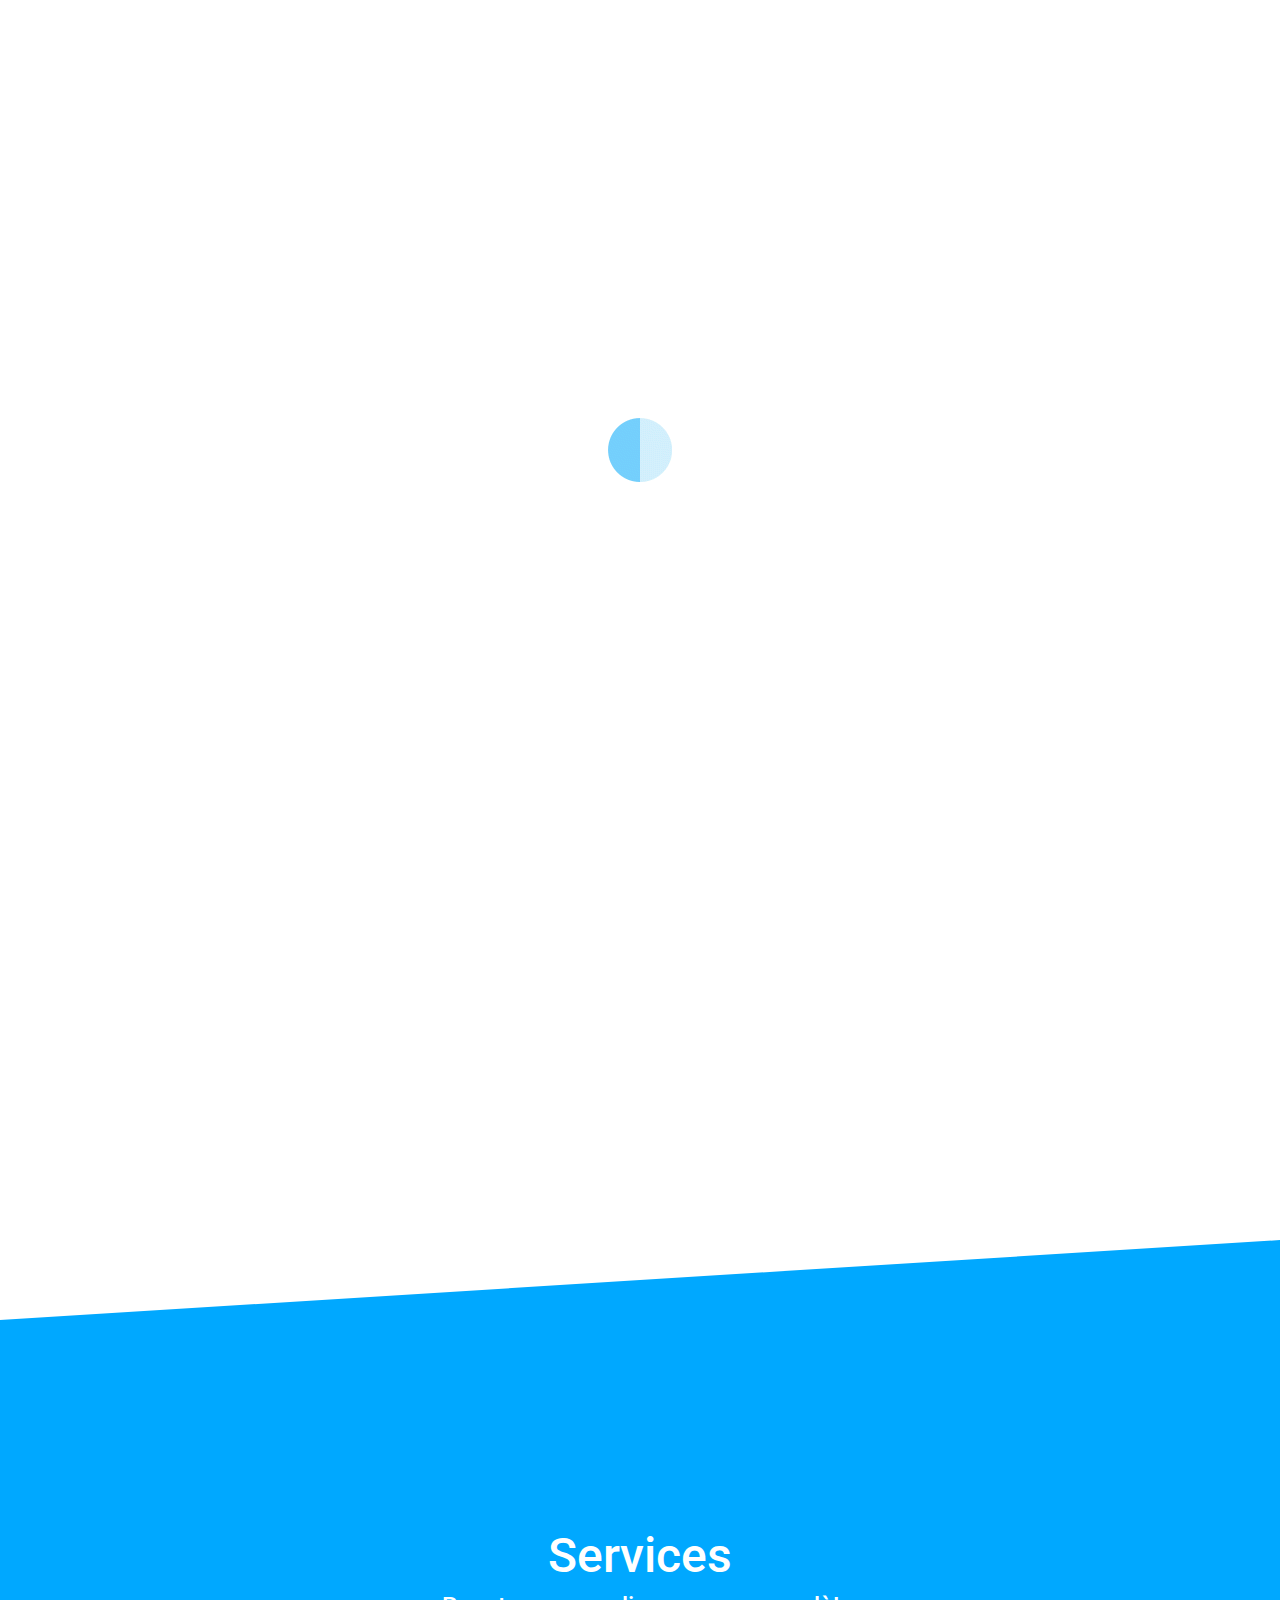
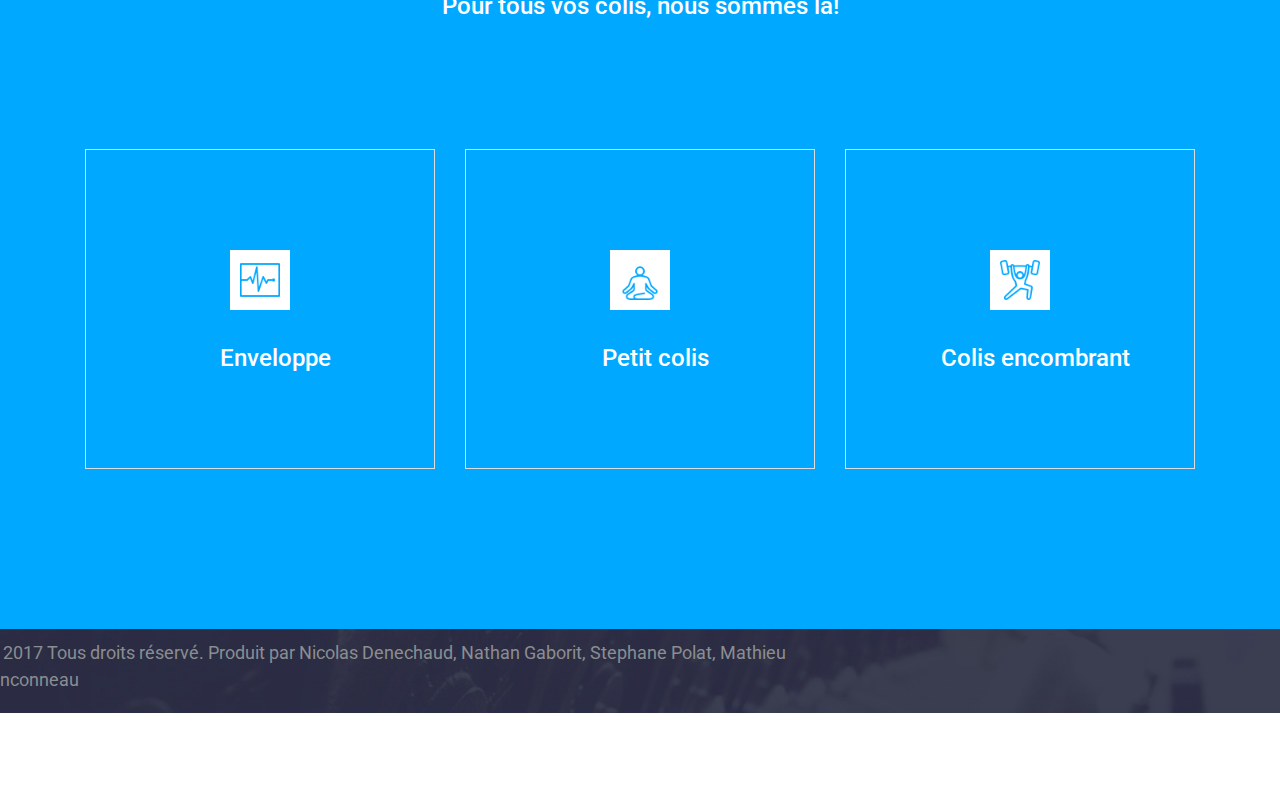
==== index.html @ 1818fa62 "Page" ====
<!DOCTYPE html>
<html lang="fr">

<head>
	<meta charset="UTF-8">
	<meta http-equiv="X-UA-Compatible" content="IE=edge">
	<meta name="viewport" content="width=device-width, initial-scale=1">
	<title>DelivAtHome</title>
	<meta name="description" content="DelivAtHome, le premier livreur de particulier à particulier" />
	<meta name="keywords" content="uber, colis, livraison, particulier" />
	<meta name="author" content="Luka Cvetinovic for Codrops" />
	<!-- Favicons (created with http://realfavicongenerator.net/)-->
	<link rel="apple-touch-icon" sizes="57x57" href="img/favicons/apple-touch-icon-57x57.png">
	<link rel="apple-touch-icon" sizes="60x60" href="img/favicons/apple-touch-icon-60x60.png">
	<link rel="icon" type="image/png" href="img/favicons/favicon-32x32.png" sizes="32x32">
	<link rel="icon" type="image/png" href="img/favicons/favicon-16x16.png" sizes="16x16">
	<link rel="manifest" href="img/favicons/manifest.json">
	<link rel="shortcut icon" href="img/favicons/favicon.ico">
	<meta name="msapplication-TileColor" content="#00a8ff">
	<meta name="msapplication-config" content="img/favicons/browserconfig.xml">
	<meta name="theme-color" content="#ffffff">
	<!-- Normalize -->
	<link rel="stylesheet" type="text/css" href="css/normalize.css">
	<!-- Bootstrap -->
	<link rel="stylesheet" type="text/css" href="css/bootstrap.css">
	<!-- Owl -->
	<link rel="stylesheet" type="text/css" href="css/owl.css">
	<!-- Animate.css -->
	<link rel="stylesheet" type="text/css" href="css/animate.css">
	<!-- Font Awesome -->
	<link rel="stylesheet" type="text/css" href="fonts/font-awesome-4.1.0/css/font-awesome.min.css">
	<!-- Elegant Icons -->
	<link rel="stylesheet" type="text/css" href="fonts/eleganticons/et-icons.css">
	<!-- Main style -->
	<link rel="stylesheet" type="text/css" href="css/main.css">
</head>

<body>
	<div class="preloader">
		<img src="img/loader.gif" alt="Preloader image">
	</div>
	<nav class="navbar">
		<div class="container">
			<!-- Brand and toggle get grouped for better mobile display -->
			<div class="navbar-header">
				<button type="button" class="navbar-toggle collapsed" data-toggle="collapse" data-target="#bs-example-navbar-collapse-1">
					<span class="sr-only">Toggle navigation</span>
					<span class="icon-bar"></span>
					<span class="icon-bar"></span>
					<span class="icon-bar"></span>
				</button>
				<a class="navbar-brand" href="#"><img src="img/logo.png" data-active-url="img/logo-active.png" alt=""></a>
			</div>
			<!-- Collect the nav links, forms, and other content for toggling -->
			<div class="collapse navbar-collapse" id="bs-example-navbar-collapse-1">
				<ul class="nav navbar-nav navbar-right main-nav">
					<li><a href="index.html">Accueil</a></li>
					<li><a href="envoi.html">Envoi</a></li>
					<li><a href="livraison.html">Livreur</a></li>
					<li><a href="#" data-toggle="modal" data-target="#modal1" class="btn btn-blue">Inscription</a></li>
					<li><a href="#" data-toggle="modal" data-target="#modal2" class="btn btn-blue">Se connecter</a></li>
				</ul>
			</div>
			<!-- /.navbar-collapse -->
		</div>
		<!-- /.container-fluid -->
	</nav>
	<header id="intro">
		<div class="container">
			<div class="table">
				<div class="header-text">
					<div class="row">
						<div class="col-md-12 text-center">
							<h3 class="light white">Un colis à envoyer?</h3>
							<h1 class="white typed">DelivAtHome vous le livre à moindre frais</h1>
							<span class="typed-cursor">|</span>
						</div>
					</div>
				</div>
			</div>
		</div>
	</header>
	<section>
		<div class="cut cut-top"></div>
		<div class="container">
			<div class="row intro-tables">
				<div class="col-md-4">
					<div class="intro-table intro-table-first">
						<h5 class="white heading">LES LIVRAISONS</h5>
						<div class="owl-carousel owl-schedule bottom">
							<div class="item">
							<h5 align="center" class="regular white">Les petits colis</h5>
								<div class="schedule-row row">
									<div class="col-xs-6">
										<h5 class="regular white">Paris-Marseille</h5>
									</div>
									<div class="col-xs-6 text-right">
										<h5 class="white">A partir de 5€</h5>
									</div>
								</div>
								<div class="schedule-row row">
									<div class="col-xs-6">
										<h5 class="regular white">Paris-Nantes</h5>
									</div>
									<div class="col-xs-6 text-right">
										<h5 class="white">A partir de 3€</h5>
									</div>
								</div>
							<div class="schedule-row row">
									<div class="col-xs-6">
										<h5 class="regular white">Angers-Nantes</h5>
									</div>
									<div class="col-xs-6 text-right">
										<h5 class="white">A partir de 2€</h5>
									</div>
								</div>
							</div>
							<div class="item">
							<h5 align="center" class="regular white">Les grands colis</h5>
								<div class="schedule-row row">
									<div class="col-xs-6">
										<h5 class="regular white">Paris-Marseille</h5>
									</div>
									<div class="col-xs-6 text-right">
										<h5 class="white">A partir de 20€</h5>
									</div>
								</div>
								<div class="schedule-row row">
									<div class="col-xs-6">
										<h5 class="regular white">Paris-Nantes</h5>
									</div>
									<div class="col-xs-6 text-right">
										<h5 class="white">A partir de 12€</h5>
									</div>
								</div>
							<div class="schedule-row row">
									<div class="col-xs-6">
										<h5 class="regular white">Angers-Nantes</h5>
									</div>
									<div class="col-xs-6 text-right">
										<h5 class="white">A partir de 8€</h5>
									</div>
								</div>
							</div>
							<div class="item">
							<h5 align="center" class="regular white">Les enveloppes</h5>
								<div class="schedule-row row">
									<div class="col-xs-6">
										<h5 class="regular white">Paris-Marseille</h5>
									</div>
									<div class="col-xs-6 text-right">
										<h5 class="white">A partir de 2€</h5>
									</div>
								</div>
								<div class="schedule-row row">
									<div class="col-xs-6">
										<h5 class="regular white">Paris-Nantes</h5>
									</div>
									<div class="col-xs-6 text-right">
										<h5 class="white">A partir de 1€</h5>
									</div>
								</div>
							<div class="schedule-row row">
									<div class="col-xs-6">
										<h5 class="regular white">Angers-Nantes</h5>
									</div>
									<div class="col-xs-6 text-right">
										<h5 class="white">A partir de 1€</h5>
									</div>
								</div>
							</div>
						</div>
					</div>
				</div>
				<div class="col-md-4">
					<div class="intro-table intro-table-hover">
						<h5 class="white heading hide-hover">Inscrivez-vous!</h5>
						<div class="bottom">
							<h4 class="white heading small-heading no-margin regular">Rejoignez-nous</h4>
							<h4 class="white heading small-pt">Envoyez votre colis maintenant</h4>
							<a href="#" data-toggle="modal" data-target="#modal1" class="btn btn-white-fill expand">Inscription</a>
						</div>
					</div>
				</div>
				<div class="col-md-4">
					<div class="intro-table intro-table-third">
						<h5 class="white heading">Derniers avis</h5>
						<div class="owl-testimonials bottom">
							<div class="item">
								<h4 class="white heading content">La livraison ne pouvait pas être aussi rapide! Service parfait!</h4>
								<h5 class="white heading light author">Melodie Beaudoin</h5>
							</div>
							<div class="item">
								<h4 class="white heading content">La qualité et le prix!</h4>
								<h5 class="white heading light author">Olivier Labrecque</h5>
							</div>
							<div class="item">
								<h4 class="white heading content">Pourquoi je n'ai pas connu DelivAtHome avant... Le meilleur rapport qualité/prix.</h4>
								<h5 class="white heading light author">Jérôme Bisaillon</h5>
							</div>
						</div>
					</div>
				</div>
			</div>
		</div>
				<div class="cut cut-bottom"></div>
	</section>
	<section id="services" class="section section-padded blue-bg">
		<div class="container">
			<div class="row text-center title">
				<h2 class="margin-top white">Services</h2>
				<h4 class="white heading">Pour tous vos colis, nous sommes là!</h4>
			</div>
			<div class="row services">
				<div class="col-md-4">
					<div class="service">
						<div class="icon-holder">
							<img src="img/icons/heart-blue.png" alt="" class="icon">
						</div>
						<h4 class="white heading small-pt">Enveloppe</h4>
						<p class="description">Toutes vos enveloppes envoyées rapidement à moindre coup</p>
					</div>
				</div>
				<div class="col-md-4">
					<div class="service">
						<div class="icon-holder">
							<img src="img/icons/guru-blue.png" alt="" class="icon">
						</div>
						<h4 class="white heading small-pt" >Petit colis</h4>
						<p class="description">Pour tous vos petits colis, un service de qualité garanti. Toujours dans des délais défiant toutes concurences</p>
					</div>
				</div>
				<div class="col-md-4">
					<div class="service">
						<div class="icon-holder">
							<img src="img/icons/weight-blue.png" alt="" class="icon">
						</div>
						<h4 class="white heading small-pt">Colis encombrant</h4>
						<p class="description">Pour tous vos colis encombrant, le prix juste et le service adapté</p>
					</div>
				</div>
			</div>
		</div>
	</section>
	<!-- Fenetre popup inscription-->
	<div class="modal fade" id="modal1" tabindex="-1" role="dialog" aria-labelledby="myModalLabel" aria-hidden="true">
		<div class="modal-dialog">
			<div class="modal-content modal-popup">
				<h3 class="white">Inscription</h3>
				<form action="" class="popup-form">
					<input type="text" class="form-control form-white" placeholder="Nom">
					<input type="text" class="form-control form-white" placeholder="Prénom">
					<input type="text" class="form-control form-white" placeholder="Adresse">
					<input type="number" class="form-control form-white" placeholder="Code Postal">
					<input type="text" class="form-control form-white" placeholder="Ville">
					<input type="text" class="form-control form-white" placeholder="Adresse Email">
					<input type="password" class="form-control form-white" placeholder="Mot de Passe">
					<div class="dropdown">
						<button id="dLabel" class="form-control form-white dropdown" type="button" data-toggle="dropdown" aria-haspopup="true" aria-expanded="false">
							Type de véhicule
						</button>
						<ul class="dropdown-menu animated fadeIn" role="menu" aria-labelledby="dLabel">
							<li class="animated lightSpeedIn"><a href="#">Aucun</a></li>
							<li class="animated lightSpeedIn"><a href="#">Moto</a></li>
							<li class="animated lightSpeedIn"><a href="#">Voiture</a></li>
							<li class="animated lightSpeedIn"><a href="#">Camionette</a></li>
							<li class="animated lightSpeedIn"><a href="#">Camion</a></li>
						</ul>
					</div>
					<div class="checkbox-holder text-left">
						<div class="checkbox">
							<input type="checkbox" value="None" id="squaredOne" name="check" />
							<label for="squaredOne"><span>J’ai lu et j’accepte les conditions générales d’utilisation et les lois relatives à la protection de la Vie Privée. </strong></span></label>
						</div>
					</div>
					<button type="submit" class="btn btn-submit">Submit</button>
				</form>
			</div>
		</div>
	</div>
	<!-- Fenetre popup Connection-->
	<div class="modal fade" id="modal2" tabindex="-1" role="dialog" aria-labelledby="myModalLabel2" aria-hidden="true">
		<div class="modal-dialog">
			<div class="modal-content modal-popup">
				<h3 class="white">Connection</h3>
				<form action="" class="popup-form">

					<input type="text" class="form-control form-white" placeholder="Adresse Email">
					<input type="password" class="form-control form-white" placeholder="Mot de Passe">

					<button type="submit" class="btn btn-submit">Submit</button>
				</form>
			</div>
		</div>
	</div>
	<footer>
		<div>
			<div class="row bottom-footer text-center-mobile">
				<div class="col-sm-8">
					<p>&copy; 2017 Tous droits réservé. Produit par Nicolas Denechaud, Nathan Gaborit, Stephane Polat, Mathieu Vinconneau</p>
				</div>
			</div>
		</div>
	</footer>
	<!-- Holder for mobile navigation -->
	<div class="mobile-nav">
		<ul>
		</ul>
		<a href="#" class="close-link"><i class="arrow_up"></i></a>
	</div>
	<!-- Scripts -->
	<script src="js/jquery-1.11.1.min.js"></script>
	<script src="js/owl.carousel.min.js"></script>
	<script src="js/bootstrap.min.js"></script>
	<script src="js/wow.min.js"></script>
	<script src="js/typewriter.js"></script>
	<script src="js/jquery.onepagenav.js"></script>
	<script src="js/main.js"></script>
</body>

</html>
---- fonts/eleganticons/et-icons.css ----
@font-face {
	font-family: 'ElegantIcons';
	src:url('ElegantIcons.eot');
	src:url('ElegantIcons.eot?#iefix') format('embedded-opentype'),
		url('ElegantIcons.woff') format('woff'),
		url('ElegantIcons.ttf') format('truetype'),
		url('ElegantIcons.svg#ElegantIcons') format('svg');
	font-weight: normal;
	font-style: normal;
}

/* Use the following CSS code if you want to use data attributes for inserting your icons */
[data-icon]:before {
	font-family: 'ElegantIcons';
	content: attr(data-icon);
	speak: none;
	font-weight: normal;
	font-variant: normal;
	text-transform: none;
	line-height: 1;
	-webkit-font-smoothing: antialiased;
	-moz-osx-font-smoothing: grayscale;
}

/* Use the following CSS code if you want to have a class per icon */
/*
Instead of a list of all class selectors,
you can use the generic selector below, but it's slower:
[class*="your-class-prefix"] {
*/
.arrow_up, .arrow_down, .arrow_left, .arrow_right, .arrow_left-up, .arrow_right-up, .arrow_right-down, .arrow_left-down, .arrow-up-down, .arrow_up-down_alt, .arrow_left-right_alt, .arrow_left-right, .arrow_expand_alt2, .arrow_expand_alt, .arrow_condense, .arrow_expand, .arrow_move, .arrow_carrot-up, .arrow_carrot-down, .arrow_carrot-left, .arrow_carrot-right, .arrow_carrot-2up, .arrow_carrot-2down, .arrow_carrot-2left, .arrow_carrot-2right, .arrow_carrot-up_alt2, .arrow_carrot-down_alt2, .arrow_carrot-left_alt2, .arrow_carrot-right_alt2, .arrow_carrot-2up_alt2, .arrow_carrot-2down_alt2, .arrow_carrot-2left_alt2, .arrow_carrot-2right_alt2, .arrow_triangle-up, .arrow_triangle-down, .arrow_triangle-left, .arrow_triangle-right, .arrow_triangle-up_alt2, .arrow_triangle-down_alt2, .arrow_triangle-left_alt2, .arrow_triangle-right_alt2, .arrow_back, .icon_minus-06, .icon_plus, .icon_close, .icon_check, .icon_minus_alt2, .icon_plus_alt2, .icon_close_alt2, .icon_check_alt2, .icon_zoom-out_alt, .icon_zoom-in_alt, .icon_search, .icon_box-empty, .icon_box-selected, .icon_minus-box, .icon_plus-box, .icon_box-checked, .icon_circle-empty, .icon_circle-slelected, .icon_stop_alt2, .icon_stop, .icon_pause_alt2, .icon_pause, .icon_menu, .icon_menu-square_alt2, .icon_menu-circle_alt2, .icon_ul, .icon_ol, .icon_adjust-horiz, .icon_adjust-vert, .icon_document_alt, .icon_documents_alt, .icon_pencil, .icon_pencil-edit_alt, .icon_pencil-edit, .icon_folder-alt, .icon_folder-open_alt, .icon_folder-add_alt, .icon_info_alt, .icon_error-oct_alt, .icon_error-circle_alt, .icon_error-triangle_alt, .icon_question_alt2, .icon_question, .icon_comment_alt, .icon_chat_alt, .icon_vol-mute_alt, .icon_volume-low_alt, .icon_volume-high_alt, .icon_quotations, .icon_quotations_alt2, .icon_clock_alt, .icon_lock_alt, .icon_lock-open_alt, .icon_key_alt, .icon_cloud_alt, .icon_cloud-upload_alt, .icon_cloud-download_alt, .icon_image, .icon_images, .icon_lightbulb_alt, .icon_gift_alt, .icon_house_alt, .icon_genius, .icon_mobile, .icon_tablet, .icon_laptop, .icon_desktop, .icon_camera_alt, .icon_mail_alt, .icon_cone_alt, .icon_ribbon_alt, .icon_bag_alt, .icon_creditcard, .icon_cart_alt, .icon_paperclip, .icon_tag_alt, .icon_tags_alt, .icon_trash_alt, .icon_cursor_alt, .icon_mic_alt, .icon_compass_alt, .icon_pin_alt, .icon_pushpin_alt, .icon_map_alt, .icon_drawer_alt, .icon_toolbox_alt, .icon_book_alt, .icon_calendar, .icon_film, .icon_table, .icon_contacts_alt, .icon_headphones, .icon_lifesaver, .icon_piechart, .icon_refresh, .icon_link_alt, .icon_link, .icon_loading, .icon_blocked, .icon_archive_alt, .icon_heart_alt, .icon_star_alt, .icon_star-half_alt, .icon_star, .icon_star-half, .icon_tools, .icon_tool, .icon_cog, .icon_cogs, .arrow_up_alt, .arrow_down_alt, .arrow_left_alt, .arrow_right_alt, .arrow_left-up_alt, .arrow_right-up_alt, .arrow_right-down_alt, .arrow_left-down_alt, .arrow_condense_alt, .arrow_expand_alt3, .arrow_carrot_up_alt, .arrow_carrot-down_alt, .arrow_carrot-left_alt, .arrow_carrot-right_alt, .arrow_carrot-2up_alt, .arrow_carrot-2dwnn_alt, .arrow_carrot-2left_alt, .arrow_carrot-2right_alt, .arrow_triangle-up_alt, .arrow_triangle-down_alt, .arrow_triangle-left_alt, .arrow_triangle-right_alt, .icon_minus_alt, .icon_plus_alt, .icon_close_alt, .icon_check_alt, .icon_zoom-out, .icon_zoom-in, .icon_stop_alt, .icon_menu-square_alt, .icon_menu-circle_alt, .icon_document, .icon_documents, .icon_pencil_alt, .icon_folder, .icon_folder-open, .icon_folder-add, .icon_folder_upload, .icon_folder_download, .icon_info, .icon_error-circle, .icon_error-oct, .icon_error-triangle, .icon_question_alt, .icon_comment, .icon_chat, .icon_vol-mute, .icon_volume-low, .icon_volume-high, .icon_quotations_alt, .icon_clock, .icon_lock, .icon_lock-open, .icon_key, .icon_cloud, .icon_cloud-upload, .icon_cloud-download, .icon_lightbulb, .icon_gift, .icon_house, .icon_camera, .icon_mail, .icon_cone, .icon_ribbon, .icon_bag, .icon_cart, .icon_tag, .icon_tags, .icon_trash, .icon_cursor, .icon_mic, .icon_compass, .icon_pin, .icon_pushpin, .icon_map, .icon_drawer, .icon_toolbox, .icon_book, .icon_contacts, .icon_archive, .icon_heart, .icon_profile, .icon_group, .icon_grid-2x2, .icon_grid-3x3, .icon_music, .icon_pause_alt, .icon_phone, .icon_upload, .icon_download, .social_facebook, .social_twitter, .social_pinterest, .social_googleplus, .social_tumblr, .social_tumbleupon, .social_wordpress, .social_instagram, .social_dribbble, .social_vimeo, .social_linkedin, .social_rss, .social_deviantart, .social_share, .social_myspace, .social_skype, .social_youtube, .social_picassa, .social_googledrive, .social_flickr, .social_blogger, .social_spotify, .social_delicious, .social_facebook_circle, .social_twitter_circle, .social_pinterest_circle, .social_googleplus_circle, .social_tumblr_circle, .social_stumbleupon_circle, .social_wordpress_circle, .social_instagram_circle, .social_dribbble_circle, .social_vimeo_circle, .social_linkedin_circle, .social_rss_circle, .social_deviantart_circle, .social_share_circle, .social_myspace_circle, .social_skype_circle, .social_youtube_circle, .social_picassa_circle, .social_googledrive_alt2, .social_flickr_circle, .social_blogger_circle, .social_spotify_circle, .social_delicious_circle, .social_facebook_square, .social_twitter_square, .social_pinterest_square, .social_googleplus_square, .social_tumblr_square, .social_stumbleupon_square, .social_wordpress_square, .social_instagram_square, .social_dribbble_square, .social_vimeo_square, .social_linkedin_square, .social_rss_square, .social_deviantart_square, .social_share_square, .social_myspace_square, .social_skype_square, .social_youtube_square, .social_picassa_square, .social_googledrive_square, .social_flickr_square, .social_blogger_square, .social_spotify_square, .social_delicious_square, .icon_printer, .icon_calulator, .icon_building, .icon_floppy, .icon_drive, .icon_search-2, .icon_id, .icon_id-2, .icon_puzzle, .icon_like, .icon_dislike, .icon_mug, .icon_currency, .icon_wallet, .icon_pens, .icon_easel, .icon_flowchart, .icon_datareport, .icon_briefcase, .icon_shield, .icon_percent, .icon_globe, .icon_globe-2, .icon_target, .icon_hourglass, .icon_balance, .icon_rook, .icon_printer-alt, .icon_calculator_alt, .icon_building_alt, .icon_floppy_alt, .icon_drive_alt, .icon_search_alt, .icon_id_alt, .icon_id-2_alt, .icon_puzzle_alt, .icon_like_alt, .icon_dislike_alt, .icon_mug_alt, .icon_currency_alt, .icon_wallet_alt, .icon_pens_alt, .icon_easel_alt, .icon_flowchart_alt, .icon_datareport_alt, .icon_briefcase_alt, .icon_shield_alt, .icon_percent_alt, .icon_globe_alt, .icon_clipboard {
	font-family: 'ElegantIcons';
	speak: none;
	font-style: normal;
	font-weight: normal;
	font-variant: normal;
	text-transform: none;
	line-height: 1;
	-webkit-font-smoothing: antialiased;
}
.arrow_up:before {
	content: "\21";
}
.arrow_down:before {
	content: "\22";
}
.arrow_left:before {
	content: "\23";
}
.arrow_right:before {
	content: "\24";
}
.arrow_left-up:before {
	content: "\25";
}
.arrow_right-up:before {
	content: "\26";
}
.arrow_right-down:before {
	content: "\27";
}
.arrow_left-down:before {
	content: "\28";
}
.arrow-up-down:before {
	content: "\29";
}
.arrow_up-down_alt:before {
	content: "\2a";
}
.arrow_left-right_alt:before {
	content: "\2b";
}
.arrow_left-right:before {
	content: "\2c";
}
.arrow_expand_alt2:before {
	content: "\2d";
}
.arrow_expand_alt:before {
	content: "\2e";
}
.arrow_condense:before {
	content: "\2f";
}
.arrow_expand:before {
	content: "\30";
}
.arrow_move:before {
	content: "\31";
}
.arrow_carrot-up:before {
	content: "\32";
}
.arrow_carrot-down:before {
	content: "\33";
}
.arrow_carrot-left:before {
	content: "\34";
}
.arrow_carrot-right:before {
	content: "\35";
}
.arrow_carrot-2up:before {
	content: "\36";
}
.arrow_carrot-2down:before {
	content: "\37";
}
.arrow_carrot-2left:before {
	content: "\38";
}
.arrow_carrot-2right:before {
	content: "\39";
}
.arrow_carrot-up_alt2:before {
	content: "\3a";
}
.arrow_carrot-down_alt2:before {
	content: "\3b";
}
.arrow_carrot-left_alt2:before {
	content: "\3c";
}
.arrow_carrot-right_alt2:before {
	content: "\3d";
}
.arrow_carrot-2up_alt2:before {
	content: "\3e";
}
.arrow_carrot-2down_alt2:before {
	content: "\3f";
}
.arrow_carrot-2left_alt2:before {
	content: "\40";
}
.arrow_carrot-2right_alt2:before {
	content: "\41";
}
.arrow_triangle-up:before {
	content: "\42";
}
.arrow_triangle-down:before {
	content: "\43";
}
.arrow_triangle-left:before {
	content: "\44";
}
.arrow_triangle-right:before {
	content: "\45";
}
.arrow_triangle-up_alt2:before {
	content: "\46";
}
.arrow_triangle-down_alt2:before {
	content: "\47";
}
.arrow_triangle-left_alt2:before {
	content: "\48";
}
.arrow_triangle-right_alt2:before {
	content: "\49";
}
.arrow_back:before {
	content: "\4a";
}
.icon_minus-06:before {
	content: "\4b";
}
.icon_plus:before {
	content: "\4c";
}
.icon_close:before {
	content: "\4d";
}
.icon_check:before {
	content: "\4e";
}
.icon_minus_alt2:before {
	content: "\4f";
}
.icon_plus_alt2:before {
	content: "\50";
}
.icon_close_alt2:before {
	content: "\51";
}
.icon_check_alt2:before {
	content: "\52";
}
.icon_zoom-out_alt:before {
	content: "\53";
}
.icon_zoom-in_alt:before {
	content: "\54";
}
.icon_search:before {
	content: "\55";
}
.icon_box-empty:before {
	content: "\56";
}
.icon_box-selected:before {
	content: "\57";
}
.icon_minus-box:before {
	content: "\58";
}
.icon_plus-box:before {
	content: "\59";
}
.icon_box-checked:before {
	content: "\5a";
}
.icon_circle-empty:before {
	content: "\5b";
}
.icon_circle-slelected:before {
	content: "\5c";
}
.icon_stop_alt2:before {
	content: "\5d";
}
.icon_stop:before {
	content: "\5e";
}
.icon_pause_alt2:before {
	content: "\5f";
}
.icon_pause:before {
	content: "\60";
}
.icon_menu:before {
	content: "\61";
}
.icon_menu-square_alt2:before {
	content: "\62";
}
.icon_menu-circle_alt2:before {
	content: "\63";
}
.icon_ul:before {
	content: "\64";
}
.icon_ol:before {
	content: "\65";
}
.icon_adjust-horiz:before {
	content: "\66";
}
.icon_adjust-vert:before {
	content: "\67";
}
.icon_document_alt:before {
	content: "\68";
}
.icon_documents_alt:before {
	content: "\69";
}
.icon_pencil:before {
	content: "\6a";
}
.icon_pencil-edit_alt:before {
	content: "\6b";
}
.icon_pencil-edit:before {
	content: "\6c";
}
.icon_folder-alt:before {
	content: "\6d";
}
.icon_folder-open_alt:before {
	content: "\6e";
}
.icon_folder-add_alt:before {
	content: "\6f";
}
.icon_info_alt:before {
	content: "\70";
}
.icon_error-oct_alt:before {
	content: "\71";
}
.icon_error-circle_alt:before {
	content: "\72";
}
.icon_error-triangle_alt:before {
	content: "\73";
}
.icon_question_alt2:before {
	content: "\74";
}
.icon_question:before {
	content: "\75";
}
.icon_comment_alt:before {
	content: "\76";
}
.icon_chat_alt:before {
	content: "\77";
}
.icon_vol-mute_alt:before {
	content: "\78";
}
.icon_volume-low_alt:before {
	content: "\79";
}
.icon_volume-high_alt:before {
	content: "\7a";
}
.icon_quotations:before {
	content: "\7b";
}
.icon_quotations_alt2:before {
	content: "\7c";
}
.icon_clock_alt:before {
	content: "\7d";
}
.icon_lock_alt:before {
	content: "\7e";
}
.icon_lock-open_alt:before {
	content: "\e000";
}
.icon_key_alt:before {
	content: "\e001";
}
.icon_cloud_alt:before {
	content: "\e002";
}
.icon_cloud-upload_alt:before {
	content: "\e003";
}
.icon_cloud-download_alt:before {
	content: "\e004";
}
.icon_image:before {
	content: "\e005";
}
.icon_images:before {
	content: "\e006";
}
.icon_lightbulb_alt:before {
	content: "\e007";
}
.icon_gift_alt:before {
	content: "\e008";
}
.icon_house_alt:before {
	content: "\e009";
}
.icon_genius:before {
	content: "\e00a";
}
.icon_mobile:before {
	content: "\e00b";
}
.icon_tablet:before {
	content: "\e00c";
}
.icon_laptop:before {
	content: "\e00d";
}
.icon_desktop:before {
	content: "\e00e";
}
.icon_camera_alt:before {
	content: "\e00f";
}
.icon_mail_alt:before {
	content: "\e010";
}
.icon_cone_alt:before {
	content: "\e011";
}
.icon_ribbon_alt:before {
	content: "\e012";
}
.icon_bag_alt:before {
	content: "\e013";
}
.icon_creditcard:before {
	content: "\e014";
}
.icon_cart_alt:before {
	content: "\e015";
}
.icon_paperclip:before {
	content: "\e016";
}
.icon_tag_alt:before {
	content: "\e017";
}
.icon_tags_alt:before {
	content: "\e018";
}
.icon_trash_alt:before {
	content: "\e019";
}
.icon_cursor_alt:before {
	content: "\e01a";
}
.icon_mic_alt:before {
	content: "\e01b";
}
.icon_compass_alt:before {
	content: "\e01c";
}
.icon_pin_alt:before {
	content: "\e01d";
}
.icon_pushpin_alt:before {
	content: "\e01e";
}
.icon_map_alt:before {
	content: "\e01f";
}
.icon_drawer_alt:before {
	content: "\e020";
}
.icon_toolbox_alt:before {
	content: "\e021";
}
.icon_book_alt:before {
	content: "\e022";
}
.icon_calendar:before {
	content: "\e023";
}
.icon_film:before {
	content: "\e024";
}
.icon_table:before {
	content: "\e025";
}
.icon_contacts_alt:before {
	content: "\e026";
}
.icon_headphones:before {
	content: "\e027";
}
.icon_lifesaver:before {
	content: "\e028";
}
.icon_piechart:before {
	content: "\e029";
}
.icon_refresh:before {
	content: "\e02a";
}
.icon_link_alt:before {
	content: "\e02b";
}
.icon_link:before {
	content: "\e02c";
}
.icon_loading:before {
	content: "\e02d";
}
.icon_blocked:before {
	content: "\e02e";
}
.icon_archive_alt:before {
	content: "\e02f";
}
.icon_heart_alt:before {
	content: "\e030";
}
.icon_star_alt:before {
	content: "\e031";
}
.icon_star-half_alt:before {
	content: "\e032";
}
.icon_star:before {
	content: "\e033";
}
.icon_star-half:before {
	content: "\e034";
}
.icon_tools:before {
	content: "\e035";
}
.icon_tool:before {
	content: "\e036";
}
.icon_cog:before {
	content: "\e037";
}
.icon_cogs:before {
	content: "\e038";
}
.arrow_up_alt:before {
	content: "\e039";
}
.arrow_down_alt:before {
	content: "\e03a";
}
.arrow_left_alt:before {
	content: "\e03b";
}
.arrow_right_alt:before {
	content: "\e03c";
}
.arrow_left-up_alt:before {
	content: "\e03d";
}
.arrow_right-up_alt:before {
	content: "\e03e";
}
.arrow_right-down_alt:before {
	content: "\e03f";
}
.arrow_left-down_alt:before {
	content: "\e040";
}
.arrow_condense_alt:before {
	content: "\e041";
}
.arrow_expand_alt3:before {
	content: "\e042";
}
.arrow_carrot_up_alt:before {
	content: "\e043";
}
.arrow_carrot-down_alt:before {
	content: "\e044";
}
.arrow_carrot-left_alt:before {
	content: "\e045";
}
.arrow_carrot-right_alt:before {
	content: "\e046";
}
.arrow_carrot-2up_alt:before {
	content: "\e047";
}
.arrow_carrot-2dwnn_alt:before {
	content: "\e048";
}
.arrow_carrot-2left_alt:before {
	content: "\e049";
}
.arrow_carrot-2right_alt:before {
	content: "\e04a";
}
.arrow_triangle-up_alt:before {
	content: "\e04b";
}
.arrow_triangle-down_alt:before {
	content: "\e04c";
}
.arrow_triangle-left_alt:before {
	content: "\e04d";
}
.arrow_triangle-right_alt:before {
	content: "\e04e";
}
.icon_minus_alt:before {
	content: "\e04f";
}
.icon_plus_alt:before {
	content: "\e050";
}
.icon_close_alt:before {
	content: "\e051";
}
.icon_check_alt:before {
	content: "\e052";
}
.icon_zoom-out:before {
	content: "\e053";
}
.icon_zoom-in:before {
	content: "\e054";
}
.icon_stop_alt:before {
	content: "\e055";
}
.icon_menu-square_alt:before {
	content: "\e056";
}
.icon_menu-circle_alt:before {
	content: "\e057";
}
.icon_document:before {
	content: "\e058";
}
.icon_documents:before {
	content: "\e059";
}
.icon_pencil_alt:before {
	content: "\e05a";
}
.icon_folder:before {
	content: "\e05b";
}
.icon_folder-open:before {
	content: "\e05c";
}
.icon_folder-add:before {
	content: "\e05d";
}
.icon_folder_upload:before {
	content: "\e05e";
}
.icon_folder_download:before {
	content: "\e05f";
}
.icon_info:before {
	content: "\e060";
}
.icon_error-circle:before {
	content: "\e061";
}
.icon_error-oct:before {
	content: "\e062";
}
.icon_error-triangle:before {
	content: "\e063";
}
.icon_question_alt:before {
	content: "\e064";
}
.icon_comment:before {
	content: "\e065";
}
.icon_chat:before {
	content: "\e066";
}
.icon_vol-mute:before {
	content: "\e067";
}
.icon_volume-low:before {
	content: "\e068";
}
.icon_volume-high:before {
	content: "\e069";
}
.icon_quotations_alt:before {
	content: "\e06a";
}
.icon_clock:before {
	content: "\e06b";
}
.icon_lock:before {
	content: "\e06c";
}
.icon_lock-open:before {
	content: "\e06d";
}
.icon_key:before {
	content: "\e06e";
}
.icon_cloud:before {
	content: "\e06f";
}
.icon_cloud-upload:before {
	content: "\e070";
}
.icon_cloud-download:before {
	content: "\e071";
}
.icon_lightbulb:before {
	content: "\e072";
}
.icon_gift:before {
	content: "\e073";
}
.icon_house:before {
	content: "\e074";
}
.icon_camera:before {
	content: "\e075";
}
.icon_mail:before {
	content: "\e076";
}
.icon_cone:before {
	content: "\e077";
}
.icon_ribbon:before {
	content: "\e078";
}
.icon_bag:before {
	content: "\e079";
}
.icon_cart:before {
	content: "\e07a";
}
.icon_tag:before {
	content: "\e07b";
}
.icon_tags:before {
	content: "\e07c";
}
.icon_trash:before {
	content: "\e07d";
}
.icon_cursor:before {
	content: "\e07e";
}
.icon_mic:before {
	content: "\e07f";
}
.icon_compass:before {
	content: "\e080";
}
.icon_pin:before {
	content: "\e081";
}
.icon_pushpin:before {
	content: "\e082";
}
.icon_map:before {
	content: "\e083";
}
.icon_drawer:before {
	content: "\e084";
}
.icon_toolbox:before {
	content: "\e085";
}
.icon_book:before {
	content: "\e086";
}
.icon_contacts:before {
	content: "\e087";
}
.icon_archive:before {
	content: "\e088";
}
.icon_heart:before {
	content: "\e089";
}
.icon_profile:before {
	content: "\e08a";
}
.icon_group:before {
	content: "\e08b";
}
.icon_grid-2x2:before {
	content: "\e08c";
}
.icon_grid-3x3:before {
	content: "\e08d";
}
.icon_music:before {
	content: "\e08e";
}
.icon_pause_alt:before {
	content: "\e08f";
}
.icon_phone:before {
	content: "\e090";
}
.icon_upload:before {
	content: "\e091";
}
.icon_download:before {
	content: "\e092";
}
.social_facebook:before {
	content: "\e093";
}
.social_twitter:before {
	content: "\e094";
}
.social_pinterest:before {
	content: "\e095";
}
.social_googleplus:before {
	content: "\e096";
}
.social_tumblr:before {
	content: "\e097";
}
.social_tumbleupon:before {
	content: "\e098";
}
.social_wordpress:before {
	content: "\e099";
}
.social_instagram:before {
	content: "\e09a";
}
.social_dribbble:before {
	content: "\e09b";
}
.social_vimeo:before {
	content: "\e09c";
}
.social_linkedin:before {
	content: "\e09d";
}
.social_rss:before {
	content: "\e09e";
}
.social_deviantart:before {
	content: "\e09f";
}
.social_share:before {
	content: "\e0a0";
}
.social_myspace:before {
	content: "\e0a1";
}
.social_skype:before {
	content: "\e0a2";
}
.social_youtube:before {
	content: "\e0a3";
}
.social_picassa:before {
	content: "\e0a4";
}
.social_googledrive:before {
	content: "\e0a5";
}
.social_flickr:before {
	content: "\e0a6";
}
.social_blogger:before {
	content: "\e0a7";
}
.social_spotify:before {
	content: "\e0a8";
}
.social_delicious:before {
	content: "\e0a9";
}
.social_facebook_circle:before {
	content: "\e0aa";
}
.social_twitter_circle:before {
	content: "\e0ab";
}
.social_pinterest_circle:before {
	content: "\e0ac";
}
.social_googleplus_circle:before {
	content: "\e0ad";
}
.social_tumblr_circle:before {
	content: "\e0ae";
}
.social_stumbleupon_circle:before {
	content: "\e0af";
}
.social_wordpress_circle:before {
	content: "\e0b0";
}
.social_instagram_circle:before {
	content: "\e0b1";
}
.social_dribbble_circle:before {
	content: "\e0b2";
}
.social_vimeo_circle:before {
	content: "\e0b3";
}
.social_linkedin_circle:before {
	content: "\e0b4";
}
.social_rss_circle:before {
	content: "\e0b5";
}
.social_deviantart_circle:before {
	content: "\e0b6";
}
.social_share_circle:before {
	content: "\e0b7";
}
.social_myspace_circle:before {
	content: "\e0b8";
}
.social_skype_circle:before {
	content: "\e0b9";
}
.social_youtube_circle:before {
	content: "\e0ba";
}
.social_picassa_circle:before {
	content: "\e0bb";
}
.social_googledrive_alt2:before {
	content: "\e0bc";
}
.social_flickr_circle:before {
	content: "\e0bd";
}
.social_blogger_circle:before {
	content: "\e0be";
}
.social_spotify_circle:before {
	content: "\e0bf";
}
.social_delicious_circle:before {
	content: "\e0c0";
}
.social_facebook_square:before {
	content: "\e0c1";
}
.social_twitter_square:before {
	content: "\e0c2";
}
.social_pinterest_square:before {
	content: "\e0c3";
}
.social_googleplus_square:before {
	content: "\e0c4";
}
.social_tumblr_square:before {
	content: "\e0c5";
}
.social_stumbleupon_square:before {
	content: "\e0c6";
}
.social_wordpress_square:before {
	content: "\e0c7";
}
.social_instagram_square:before {
	content: "\e0c8";
}
.social_dribbble_square:before {
	content: "\e0c9";
}
.social_vimeo_square:before {
	content: "\e0ca";
}
.social_linkedin_square:before {
	content: "\e0cb";
}
.social_rss_square:before {
	content: "\e0cc";
}
.social_deviantart_square:before {
	content: "\e0cd";
}
.social_share_square:before {
	content: "\e0ce";
}
.social_myspace_square:before {
	content: "\e0cf";
}
.social_skype_square:before {
	content: "\e0d0";
}
.social_youtube_square:before {
	content: "\e0d1";
}
.social_picassa_square:before {
	content: "\e0d2";
}
.social_googledrive_square:before {
	content: "\e0d3";
}
.social_flickr_square:before {
	content: "\e0d4";
}
.social_blogger_square:before {
	content: "\e0d5";
}
.social_spotify_square:before {
	content: "\e0d6";
}
.social_delicious_square:before {
	content: "\e0d7";
}
.icon_printer:before {
	content: "\e103";
}
.icon_calulator:before {
	content: "\e0ee";
}
.icon_building:before {
	content: "\e0ef";
}
.icon_floppy:before {
	content: "\e0e8";
}
.icon_drive:before {
	content: "\e0ea";
}
.icon_search-2:before {
	content: "\e101";
}
.icon_id:before {
	content: "\e107";
}
.icon_id-2:before {
	content: "\e108";
}
.icon_puzzle:before {
	content: "\e102";
}
.icon_like:before {
	content: "\e106";
}
.icon_dislike:before {
	content: "\e0eb";
}
.icon_mug:before {
	content: "\e105";
}
.icon_currency:before {
	content: "\e0ed";
}
.icon_wallet:before {
	content: "\e100";
}
.icon_pens:before {
	content: "\e104";
}
.icon_easel:before {
	content: "\e0e9";
}
.icon_flowchart:before {
	content: "\e109";
}
.icon_datareport:before {
	content: "\e0ec";
}
.icon_briefcase:before {
	content: "\e0fe";
}
.icon_shield:before {
	content: "\e0f6";
}
.icon_percent:before {
	content: "\e0fb";
}
.icon_globe:before {
	content: "\e0e2";
}
.icon_globe-2:before {
	content: "\e0e3";
}
.icon_target:before {
	content: "\e0f5";
}
.icon_hourglass:before {
	content: "\e0e1";
}
.icon_balance:before {
	content: "\e0ff";
}
.icon_rook:before {
	content: "\e0f8";
}
.icon_printer-alt:before {
	content: "\e0fa";
}
.icon_calculator_alt:before {
	content: "\e0e7";
}
.icon_building_alt:before {
	content: "\e0fd";
}
.icon_floppy_alt:before {
	content: "\e0e4";
}
.icon_drive_alt:before {
	content: "\e0e5";
}
.icon_search_alt:before {
	content: "\e0f7";
}
.icon_id_alt:before {
	content: "\e0e0";
}
.icon_id-2_alt:before {
	content: "\e0fc";
}
.icon_puzzle_alt:before {
	content: "\e0f9";
}
.icon_like_alt:before {
	content: "\e0dd";
}
.icon_dislike_alt:before {
	content: "\e0f1";
}
.icon_mug_alt:before {
	content: "\e0dc";
}
.icon_currency_alt:before {
	content: "\e0f3";
}
.icon_wallet_alt:before {
	content: "\e0d8";
}
.icon_pens_alt:before {
	content: "\e0db";
}
.icon_easel_alt:before {
	content: "\e0f0";
}
.icon_flowchart_alt:before {
	content: "\e0df";
}
.icon_datareport_alt:before {
	content: "\e0f2";
}
.icon_briefcase_alt:before {
	content: "\e0f4";
}
.icon_shield_alt:before {
	content: "\e0d9";
}
.icon_percent_alt:before {
	content: "\e0da";
}
.icon_globe_alt:before {
	content: "\e0de";
}
.icon_clipboard:before {
	content: "\e0e6";
}


	.glyph {
		float: left;
		text-align: center;
		padding: .75em;
		margin: .4em 1.5em .75em 0;
		width: 6em;
text-shadow: none;
	}
        .glyph_big {
        font-size: 128px;
        color: #59c5dc;
        float: left;
        margin-right: 20px;
        }

        .glyph div { padding-bottom: 10px;}

	.glyph input {
		font-family: consolas, monospace;
		font-size: 12px;
		width: 100%;
		text-align: center;
		border: 0;
		box-shadow: 0 0 0 1px #ccc;
		padding: .2em;
                -moz-border-radius: 5px;
                -webkit-border-radius: 5px;
	}
	.centered {
		margin-left: auto;
		margin-right: auto;
	}
	.glyph .fs1 {
		font-size: 2em;
	}
---- css/main.css ----
@import url(http://fonts.googleapis.com/css?family=Roboto:300,400,500,700);
body {
	font-family: 'Roboto', 'Helvetica Neue', 'Segoe UI', Helvetica, Arial, sans-serif;
	font-size: 14px;
	overflow-x: hidden;
	color: #2a3237;
	-webkit-font-smoothing: antialiased;
	-moz-osx-font-smoothing: grayscale;
}

.parallax {
	position: absolute;
	overflow: hidden;
	width: 100%;
	-webkit-transform: translateZ(0);
	-ms-transform: translateZ(0);
	transform: translateZ(0);
}

.parallax img {
	width: 100%;
	height: 100%;
}
/* Preloader */

.preloader {
	position: fixed;
	z-index: 9999;
	width: 100%;
	height: 100%;
	background-color: white;
}

.preloader img {
	position: absolute;
	top: calc(50% - 32px);
	left: calc(50% - 32px);
}

.preloader div {
	display: none;
	/* Preload the Second Pricing Image */
	background: url(../img/pricing2.jpg) no-repeat 9999px 9999px;
	background-position: 9999px 9999px;
}

/* Typography */

p {
	font-size: 18px;
	line-height: 1.5;
	color: #8a8e91;
}

h1,
h2,
h3,
h4,
h5,
h6 {
	font-family: 'Roboto', 'Avenir Next', 'Helvetica Neue', 'Segoe UI', Helvetica, Arial, sans-serif;
	position: relative;
	margin: 10px 0;
}

h1 {
	font-size: 60px;
}

h2 {
	font-size: 48px;
}

h3 {
	font-size: 30px;
}

h4 {
	font-size: 24px;
}

h5 {
	font-size: 18px;
}

h6 {
	font-size: 16px;
}

ul.white-list {
	padding: 0;
	list-style-type: none;
}

ul.white-list li {
	font-size: 18px;
	margin: 10px 0;
	color: #fff;
}

ul.white-list li:before {
	content: ' ';
	position: relative;
	top: -3px;
	display: inline-block;
	width: 6px;
	height: 6px;
	margin-right: 15px;
	background: white;
}

header {
	position: relative;
	width: 100%;
	color: white;
	background: rgba(28, 36, 65, 0.93);
	background: url('../img/header.jpg');
	background-size: cover;
}

header .table {
	display: table;
	height: 100%;
}

header .container {
	height: 100%;
}

header .header-text {
	display: table-cell;
	text-align: center;
	vertical-align: middle;
	color: white;
}

header .typed {
	display: inline-block;
	margin: 0;
}

header .typed-cursor {
	font-size: 60px;
	display: inline-block;
	margin: 0 10px;
	color: #00a8ff;
	-webkit-animation-name: flash;
	animation-name: flash;
	-webkit-animation-duration: 1s;
	animation-duration: 1s;
	-webkit-animation-iteration-count: infinite;
	animation-iteration-count: infinite;
}

a {
	text-decoration: none;
	color: #00a8ff;
	-webkit-transition: all 0.3s ease;
	transition: all 0.3s ease;
}
/* Navigation Bar ( Navbar ) */

nav.navbar {
	position: absolute;
	z-index: 9500;
	width: 100%;
	width: 100vw;
	-webkit-transition: all 0.3s ease;
	transition: all 0.3s ease;
}

nav.navbar .navbar-nav li.active a:not(.btn) {
	color: #00a8ff !important;
}

nav.navbar-fixed-top {
	z-index: 9499;
	top: 0;
	padding: 25px 0;
	opacity: 0;
	background: white;
	box-shadow: 0px 4px 3px rgba(0, 0, 0, 0.05);
}

nav.navbar-fixed-top .navbar-nav > li > a:not(.btn) {
	color: #bbb;
}

.icon-bar {
	background: #bbb;
}
/* Buttons */

.btn {
	font-size: 18px;
	display: inline-block;
	padding: 15px 30px;
	color: white;
	border: 2px solid transparent;
	border-radius: 2px;
	background: transparent;
	-webkit-transition: all 0.3s ease;
	transition: all 0.3s ease;
}

.btn:hover,
.btn:focus {
	color: white;
}

.btn.btn-blue {
	background: #00a8ff;
}

.btn.btn-blue:hover {
	background: #31b9ff;
}

.btn.btn-blue-fill {
	color: #00a8ff;
	border-color: #00a8ff;
	background: transparent;
}

.btn.btn-blue-fill:hover {
	color: white;
	background: #00a8ff;
}

.btn.btn-white-fill {
	color: #fff;
	border-color: #fff;
	background: transparent;
}

.btn.btn-white-fill:hover {
	color: #00a8ff;
	background: #fff;
}

.btn.btn-gray-fill {
	color: #fff;
	border-color: #fff;
	background: transparent;
}

.btn.btn-gray-fill:hover {
	border-color: #bbb;
	background: #bbb;
}

/* Blink Cursor */

.blink {
	position: relative;
	top: 4px;
	display: inline-block;
	width: 4px;
	height: 50px;
	height: 5vh;
	margin: 0 10px;
}

.navbar {
	top: 50px;
}

.container {
	position: relative;
	z-index: 1;
}
/* Sections */
section {
	position: relative;
}

.section {
	padding: 40px 0;
	background: #fff;
}

.section-padded {
	padding: 140px 0 40px;
}

.cut-top {
	content: ' ';
	position: absolute;
	z-index: 1;
	top: -80px;
	left: 0;
	width: 0;
	height: 0;
	border-top: 80px solid transparent;
	border-right: 30px solid white;
}

.cut-bottom {
	content: ' ';
	position: absolute;
	z-index: 1;
	bottom: -80px;
	left: 0;
	width: 0;
	height: 0;
	border-bottom: 80px solid transparent;
	border-left: 30px solid white;
}

.intro-tables {
	top: -130px;
	position: relative;
}

.intro-table {
	-webkit-background-size: cover;
	background-size: cover;
	background-repeat: repeat;
	background-position: 0% 0%;
}

.intro-table-first {
	background-image: url('../img/table-1.jpg');
}

.intro-table-hover {
	-webkit-transition: background-image 0.3s ease, background-position 0.3s;
	transition: background-image 0.3s ease, background-position 0.3s;
	background-image: url('../img/table-2.jpg');
}

.intro-table-hover h4 {
	-webkit-transform: translateY(170px);
	transform: translateY(170px);
	-webkit-transition: -webkit-transform 0.3s;
	transition: transform 0.3s;
}

.intro-table-hover:hover {
	background-image: url('../img/table-2-hover.jpg');
	background-position: 50% 50%;
}

.intro-table-third {
	background-image: url('../img/table-3.jpg');
}

.intro-table-hover .expand {
	margin: 30px;
	margin-top: 120px;
	opacity: 0;
	-webkit-transition: -webkit-transform 0.3s, opacity 0.3s;
	transition: transform 0.3s ease, opacity 0.3s;
	-webkit-transform: scale(0.6);
	-ms-transform: scale(0.6);
	transform: scale(0.6);
}

.intro-table-hover:hover h4 {
	-webkit-transform: translateY(0);
	transform: translateY(0);
}

.intro-table-hover:hover .expand {
	opacity: 1;
	-webkit-transform: scale(1);
	-ms-transform: scale(1);
	transform: scale(1);
}

.intro-table-hover .hide-hover {
	-webkit-transition: opacity 0.3s ease;
	transition: opacity 0.3s ease;
}

.intro-table-hover:hover .hide-hover {
	opacity: 0;
}

.intro-tables .intro-table {
	position: relative;
	width: 100%;
	height: 300px;
	margin: 20px 0;
}

.intro-tables .intro-table .heading {
	margin: 0;
	padding: 30px;
}

.intro-tables .intro-table .small-heading {
	margin: 0;
	padding: 0 30px;
}

.intro-tables .intro-table .bottom {
	position: absolute;
	bottom: 0;
}

.intro-tables .intro-table .owl-schedule .schedule-row {
	padding: 10px 30px;
	color: white;
	transition: all 0.3s ease;
}

.owl-schedule .schedule-row:not(:last-child) {
	border-bottom: 1px solid rgba(255, 255, 255, 0.4);
}

.owl-testimonials .author {
	margin-top: 50px;
}

.ripple-effect {
	position: absolute;
	width: 50px;
	height: 50px;
	border-radius: 50%;
	background: white;
	-webkit-animation: ripple-animation 2s;
	animation: ripple-animation 2s;
}

@-webkit-keyframes ripple-animation {
	from {
		opacity: 0.2;
		-webkit-transform: scale(1);
		transform: scale(1);
	}
	to {
		opacity: 0;
		-webkit-transform: scale(100);
		transform: scale(100);
	}
}

@keyframes ripple-animation {
	from {
		opacity: 0.2;
		-webkit-transform: scale(1);
		transform: scale(1);
	}
	to {
		opacity: 0;
		-webkit-transform: scale(100);
		transform: scale(100);
	}
}

.services {
	margin: 40px 0;
}

.service {
	width: 100%;
	height: 320px;
	margin: 80px 0;
	text-align: center;
	border: 1px solid #ddd;
	-webkit-transition: all 0.3s ease;
	transition: all 0.3s ease;
}

.service .icon-holder {
	position: relative;
	top: 100px;
	display: inline-block;
	margin-bottom: 40px;
	padding: 10px;
	background: white;
	-webkit-transition: all 0.3s ease;
	transition: all 0.3s ease;
}

.service .heading {
	position: relative;
	top: 80px;
	-webkit-transition: all 600ms cubic-bezier(0.68, -0.55, 0.265, 1.55);
	transition: all 600ms cubic-bezier(0.68, -0.55, 0.265, 1.55);
}

.service .icon-holder > img.icon {
	width: 40px;
}

.service:hover {
	border-color: #00a8ff;
}

.service:hover .icon-holder {
	top: -30px;
}

.service:hover .heading {
	top: -30px;
}

.service .description {
	width: 80%;
	margin: 0 auto;
	opacity: 0;
	color: #fff;
	-webkit-transition: all 600ms cubic-bezier(0.68, -0.55, 0.265, 1.55);
	transition: all 600ms cubic-bezier(0.68, -0.55, 0.265, 1.55);
	-webkit-transform: scale(0);
	-ms-transform: scale(0);
	transform: scale(0);
}

.service:hover .description {
	opacity: 1;
	-webkit-transform: scale(1);
	-ms-transform: scale(1);
	transform: scale(1);
}

.team {
	margin: 80px 0;
	padding-bottom: 60px;
	background: white;
	box-shadow: 0 2px 3px rgba(0, 0, 0, 0.07);
}

.team .cover .overlay {
	height: 250px;
	padding-top: 60px;
	opacity: 0;
	background: rgba(0, 168, 255, 0.9);
	-webkit-transition: opacity 0.45s ease;
	transition: opacity 0.45s ease;
}

.team:hover .cover .overlay {
	opacity: 1;
}

.team .avatar {
	position: relative;
	z-index: 2;
	margin-top: -60px;
	border-radius: 50%;
}

.team .title {
	margin: 50px 0;
}
/* Pricing */

#pricing {
	background: #00a8ff url('../img/pricing1.jpg') no-repeat center center;
	-webkit-background-size: cover;
	background-size: cover;
	-webkit-transition: background-image 0.6s linear 0.3s;
	transition: background-image 0.6s linear 0.3s;
}

.owl-pricing img {
	width: 100%;
}

.owl-pricing,
.pricings {
	margin-top: 100px;
	margin-bottom: 100px;
}

.pricing {
	position: relative;
	width: 100%;
}

.pricings .pricing .box-main,
.pricings .pricing .box-second {
	position: relative;
	left: 25%;
	display: inline-block;
	width: 50%;
	height: 300px;
	padding: 50px 40px;
	background: #bbb;
	-webkit-transition: -webkit-transform 0.3s, background-image 0.3s, opacity 0.3s;
	transition: transform 0.3s, background-image 0.3s, opacity 0.3s;
	-webkit-backface-visibility: hidden;
	backface-visibility: hidden;
}

.pricings .pricing .box-main {
	z-index: 10;
	padding-top: 40px;
}

.pricings .pricing .box-main:not(.active) {
	cursor: pointer;
}

.pricings .pricing .box-main .info-icon {
	font-size: 14px;
	position: absolute;
	top: 20px;
	right: 20px;
	pointer-events: none;
	opacity: 0;
	color: #fff;
	-webkit-transition: opacity 0.3s;
	transition: opacity 0.3s;
}

.pricings .pricing .box-main:not(.active) .info-icon {
	opacity: 1;
	-webkit-transition-delay: 0.2s;
	transition-delay: 0.2s;
}

.pricings .pricing .box-main:not(.active):hover {
	background: #afafaf;
}

.pricings .pricing .box-main.active {
	background: #00a8ff;
	-webkit-transform: translateX(-99%);
	-ms-transform: translateX(-99%);
	transform: translateX(-99%);
}

.pricings .pricing .box-second {
	position: absolute;
	top: 0;
	right: 0% !important;
	left: auto;
	opacity: 0;
	background: #afafaf;
}

.pricings .pricing .box-second.active {
	opacity: 1;
	background: #00a8ff;
}

.pricings .pricing.active .box-main,
.pricings .pricing .box-second {
	background: #00a8ff;
}

.pricings .pricing .box-main a.btn {
	margin-top: 50px;
}

.owl-twitter i.icon {
	font-size: 36px;
	margin-bottom: 60px;
	color: white;
}
/* Footer */

footer {
	padding: 10px 0 10px;
	background: url('../img/footer.jpg');
	-webkit-background-size: cover;
	background-size: cover;
}

footer .trial-button {
	overflow: hidden !important;
	margin: 10px 0;
}

footer .open-blink {
	content: ' ';
	position: relative;
	display: inline-block;
	width: 14px;
	height: 14px;
	margin: 0 20px;
	border-radius: 50%;
	background-color: #4caf50;
	-webkit-animation-name: flash;
	animation-name: flash;
	-webkit-animation-duration: 1s;
	animation-duration: 1s;
	-webkit-animation-iteration-count: infinite;
	animation-iteration-count: infinite;
}

footer .open-blink:before {
	content: ' ';
	position: absolute;
	top: -8px;
	left: -8px;
	display: inline-block;
	width: 30px;
	height: 30px;
	opacity: 0.1;
	border-radius: 50%;
	background-color: #4caf50;
}

footer .opening-hours {
	margin-top: 60px;
}


footer .social-footer {
	padding: 0;
	list-style: none;
}

footer .social-footer li {
	display: inline-block;
	margin: 0 10px;
}

footer .social-footer li a {
	font-size: 24px;
	color: #fff;
}

footer .social-footer li:hover a {
	color: #00a8ff;
}
/* Form Control */

.form-control {
	font-size: 18px;
	position: relative;
	left: 0;
	height: auto;
	padding: 20px 30px;
	border: 1px;
	border-radius: 0;
	box-shadow: 0;
}

.form-control.form-white {
	color: #fff;
	border: 2px solid white;
	background: transparent;
	-webkit-transition: background-color 0.3s;
	transition: background-color 0.3s;
}

.form-control.form-white::-webkit-input-placeholder {
	/* WebKit browsers */
	color: #fff;
}

.form-control.form-white:-moz-placeholder {
	opacity: 1;
	/* Mozilla Firefox 4 to 18 */
	color: #fff;
}

.form-control.form-white::-moz-placeholder {
	opacity: 1;
	/* Mozilla Firefox 19+ */
	color: #fff;
}

.form-control.form-white:-ms-input-placeholder {
	/* Internet Explorer 10+ */
	color: #fff;
}

.form-control.form-white:focus {
	background: rgba(255,255,255,0.2);
}

/* Popup */
.modal {
	padding: 0 25px !important;
}

.modal-dialog {
	width: 100%;
	max-width: 560px;
	margin: 0 auto;
}

.modal-popup {
	position: relative;
	padding: 45px 30px;
	text-align: center;
	background: url('../img/popup.jpg');
	box-shadow: none;
	border-radius: 2px;
}

.modal-popup a.close-link {
	font-size: 22px;
	position: absolute;
	top: 20px;
	right: 30px;
	color: #fff;
}

.popup-form {
	width: 90%;
	max-width: 375px;
	margin: 60px auto;
}

.popup-form .form-control {
	margin: 20px 0;
}

.popup-form .form-control.dropdown {
	text-align: left;
}

.popup-form .form-control.dropdown:after {
	content: '\f0d7';
	font-family: 'FontAwesome';
	display: inline-block;
	float: right;
	color: white;
}

.popup-form .dropdown .dropdown-menu {
	top: 65px;
	width: 100%;
	padding: 0;
	border: 2px solid white;
	border-top: 0;
	border-radius: 0;
	background: white;
	box-shadow: none;
}

.popup-form .dropdown .dropdown-menu li {
	font-size: 16px;
	width: 100%;
	background: transparent;
}

.popup-form .dropdown .dropdown-menu li a {
	width: 100%;
	padding: 15px 30px;
	color: #00a8ff;
}

.popup-form .dropdown .dropdown-menu li:hover a {
	color: #fff;
	background: #00a8ff;
}

/* Checkbox */

.checkbox-holder {
	white-space: nowrap;
}

.checkbox {
	position: relative;
	display: block;
}

.checkbox {
	position: relative;
}

.checkbox label:before {
	content: '';
	position: absolute;
	top: 0;
	left: 0;
	width: 20px;
	height: 20px;
	cursor: pointer;
	border: 2px solid white;
	background: transparent;
	-webkit-transition: background-color 0.3s;
	transition: background-color 0.3s;
}

.checkbox input[type=checkbox]:focus + label:before {
	background: rgba(255,255,255,0.2);
}

.checkbox label:after {
	content: '';
	position: absolute;
	top: 6px;
	left: 6px;
	width: 8px;
	height: 8px;
	opacity: 0;
	background: white;
	-webkit-transition: all 0.3s ease;
	transition: all 0.3s ease;
}

.checkbox input[type=checkbox] {
	opacity: 0;
	position: absolute;
	width: 0;
	height: 0;
}

.checkbox input[type=checkbox]:checked + label:after {
	opacity: 1;
}

.checkbox-holder span {
	position: relative;
	display: inline-block;
	margin: 0 0 0 10px;
	white-space: normal;
	color: #fff;
}

.btn.btn-submit {
	width: 100%;
	margin-top: 30px;
	color: #00a8ff;
	border: 2px solid #fff;
	background: #fff;
}

.btn.btn-submit:focus {
	font-weight: bold;
}

.btn.btn-submit:hover {
	color: #00a8ff;
	background: #fff;
}

/* Mobile Nav */
.mobile-nav {
	position: fixed;
	z-index: 9999;
	top: 0;
	left: 0;
	display: table;
	width: 100%;
	height: 100%;
	text-align: center;
	opacity: 0;
	background: rgba(255, 255, 255, 0.98);
	-webkit-transition: all 600ms cubic-bezier(0.68, -0.55, 0.265, 1.55);
	transition: all 600ms cubic-bezier(0.68, -0.55, 0.265, 1.55);
	-webkit-transform: scale(0);
	-ms-transform: scale(0);
	transform: scale(0);
}

.mobile-nav.active {
	opacity: 1;
	-webkit-transform: scale(1);
	-ms-transform: scale(1);
	transform: scale(1);
}

.mobile-nav ul {
	display: table-cell;
	padding: 0;
	list-style: none;
	vertical-align: middle;
}

.mobile-nav ul li {
	margin: 25px 0;
}

.mobile-nav ul li a:not(.btn) {
	color: #aaa;
}

.mobile-nav a.close-link {
	font-size: 24px;
	position: absolute;
	bottom: 0px;
	left: calc(50% - 10px);
	left: 0;
	width: 100%;
	padding: 15px 0;
	color: #fff;
	background: #00a8ff;
}

.row.title {
	padding: 0 20px;
}

.light {
	font-weight: 300;
}

.regular {
	font-weight: 400;
}

.bold {
	font-weight: bold;
}
/* Colors */

.white {
	color: white;
}

.light-white {
	color: rgba(255, 255, 255, 0.5);
}

.white-bg {
	background: white;
}

.gray-bg {
	background: #f7f7f7;
}

.blue {
	color: #00a8ff;
}

.blue-bg {
	background: #00a8ff;
}

.muted {
	color: #989da0;
}

.margin-top {
	margin-top: 150px;
}

@media(max-width:992px) {
	h1 {
		font-size: 36px;
	}
	h2 {
		font-size: 28px;
	}
	h3 {
		font-size: 24px;
	}
	h4 {
		font-size: 20px;
	}
	h5 {
		font-size: 16px;
	}
	h6 {
		font-size: 12px;
	}
	.section {
		padding: 30px 0;
	}
}

/* Media Queries */

@media(max-width:991px) {
	.text-center-mobile {
		text-align: center !important;
	}
}

@media(max-width: 768px) {
	.pricing {
		margin-bottom: 30px;
	}
	.pricings .pricing .info-icon {
		display: none;
	}
	.pricings .pricing .box-main,
	.pricings .pricing .box-second {
		left: 0;
		width: 100%;
		padding: 50px 50px 0;
		text-align: left;
		background: #00a8ff;
	}
	.pricings .pricing .box-main.active {
		background: #00a8ff;
		-webkit-transform: translateX(0%);
		-ms-transform: translateX(0%);
		transform: translateX(0%);
	}
	.pricings .pricing .box-second {
		position: relative;
		opacity: 1;
	}
	.popup-form {
		width: 100%;
		margin: 60px auto;
	}
	.modal {
		padding: 0 10px !important;
	}
	.popup-form .form-control:not(.dropdown):focus {
		position: relative;
		padding-right: 30px;
		padding-left: 30px;
	}
}

@media(max-width: 400px) {
	header .typed-cursor {
		display: none;
	}
	.pricings .pricing .box-second {
		padding-top: 0;
	}
}
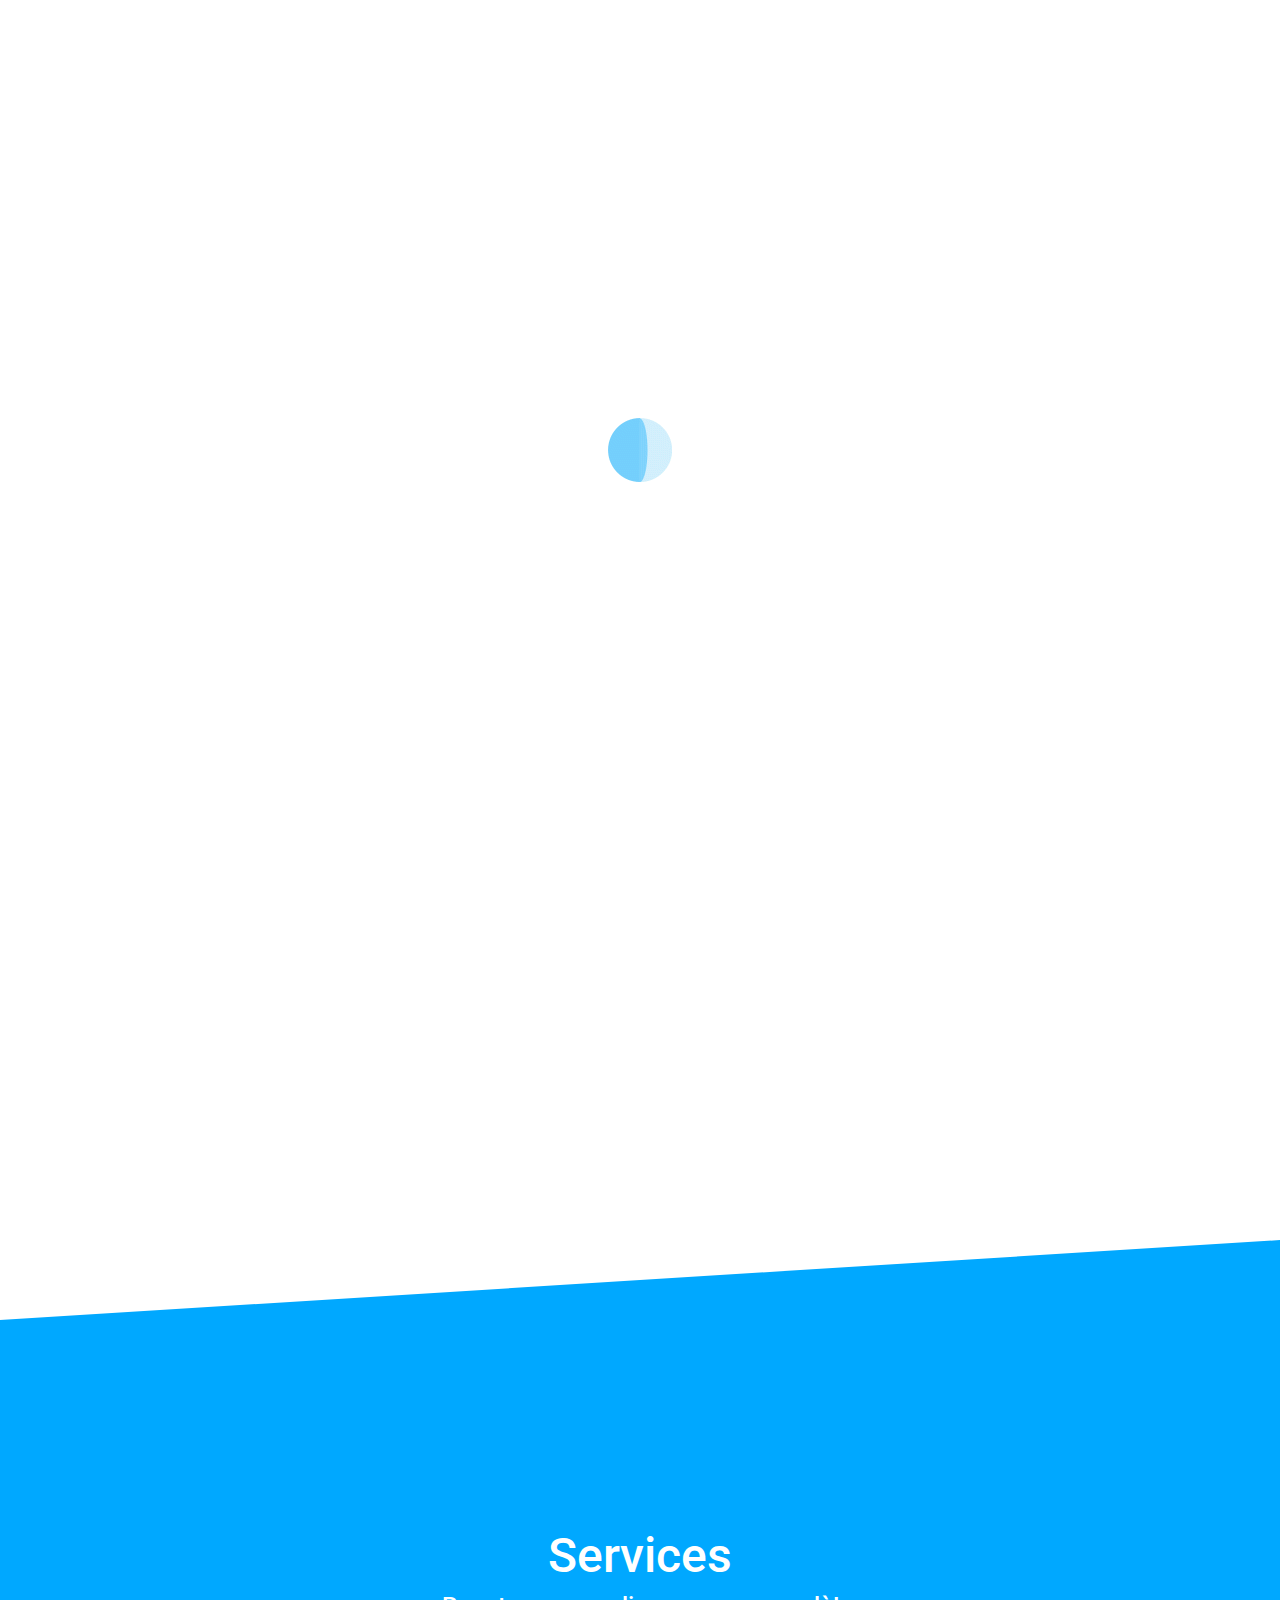
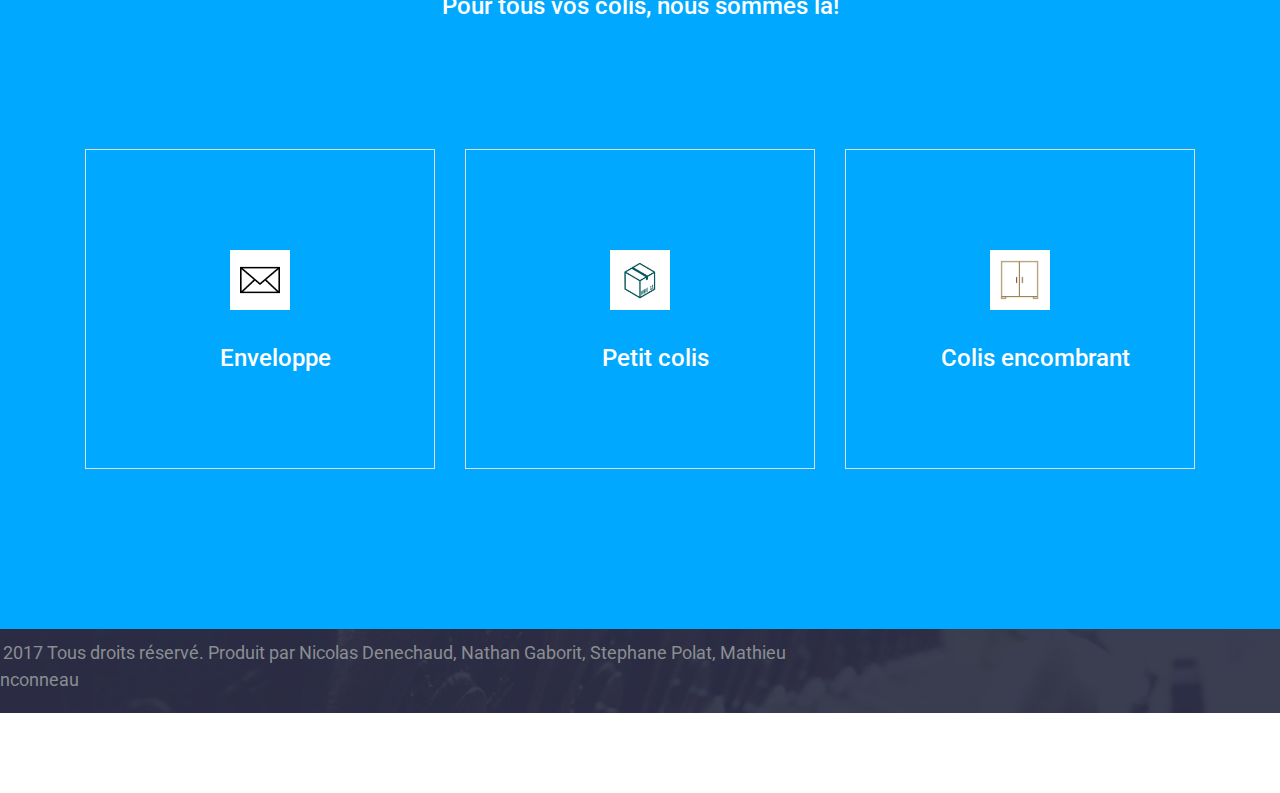
==== commit 9d317aa1: "affichage des images" ====
--- a/index.html
+++ b/index.html
@@ -215,27 +215,27 @@
 				<div class="col-md-4">
 					<div class="service">
 						<div class="icon-holder">
-							<img src="img/icons/heart-blue.png" alt="" class="icon">
-						</div>
-						<h4 class="white heading small-pt">Enveloppe</h4>
+							<img src="img/icons/Lettre.png" alt="" class="icon">
+						</div>
+						<h4 class="white heading small-pt">Enveloppe   </h4>
 						<p class="description">Toutes vos enveloppes envoyées rapidement à moindre coup</p>
 					</div>
 				</div>
 				<div class="col-md-4">
 					<div class="service">
 						<div class="icon-holder">
-							<img src="img/icons/guru-blue.png" alt="" class="icon">
-						</div>
-						<h4 class="white heading small-pt" >Petit colis</h4>
+							<img src="img/icons/Carton.png" alt="" class="icon">
+						</div>
+						<h4 class="white heading small-pt" >Petit colis   </h4>
 						<p class="description">Pour tous vos petits colis, un service de qualité garanti. Toujours dans des délais défiant toutes concurences</p>
 					</div>
 				</div>
 				<div class="col-md-4">
 					<div class="service">
 						<div class="icon-holder">
-							<img src="img/icons/weight-blue.png" alt="" class="icon">
-						</div>
-						<h4 class="white heading small-pt">Colis encombrant</h4>
+							<img src="img/icons/Encombrant.png" alt="" class="icon">
+						</div>
+						<h4 class="white heading small-pt">Colis encombrant   </h4>
 						<p class="description">Pour tous vos colis encombrant, le prix juste et le service adapté</p>
 					</div>
 				</div>
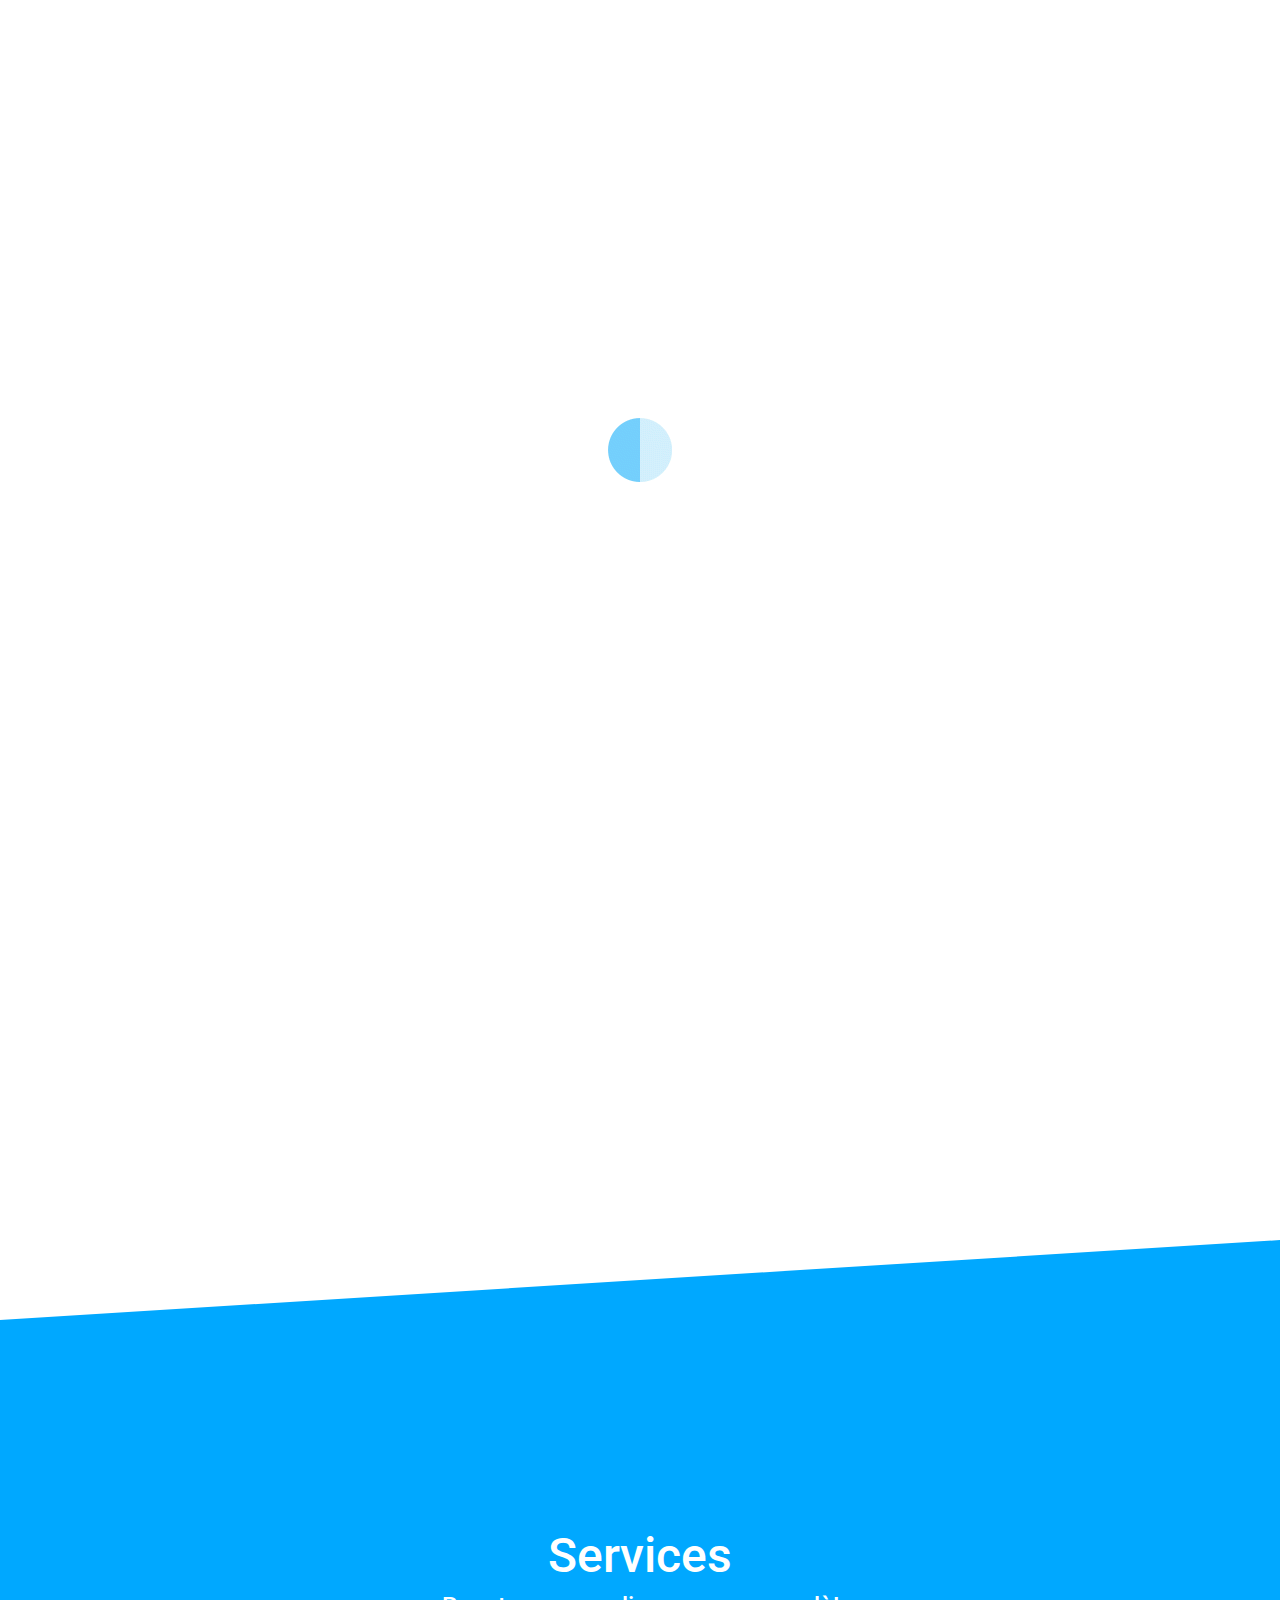
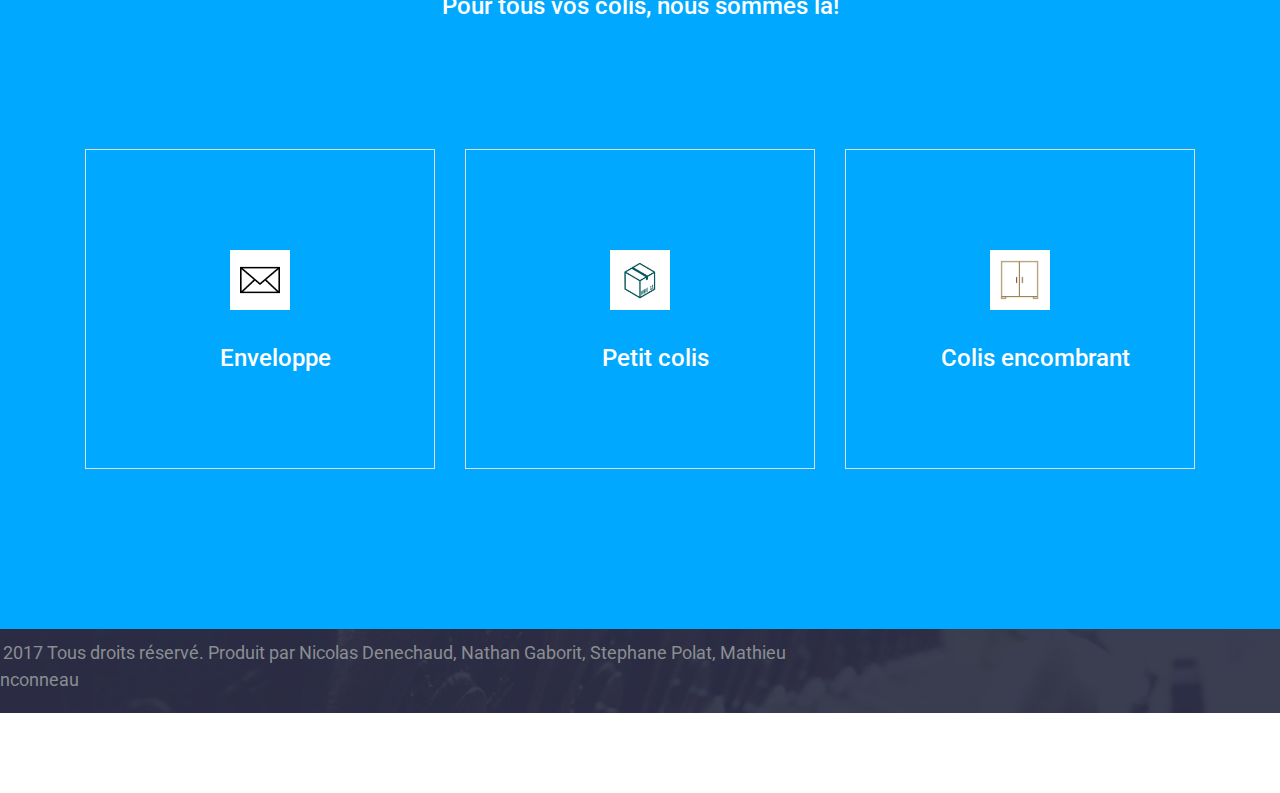
==== commit cbdb5627: "ajout de la page compte" ====
--- a/index.html
+++ b/index.html
@@ -273,7 +273,7 @@
 							<label for="squaredOne"><span>J’ai lu et j’accepte les conditions générales d’utilisation et les lois relatives à la protection de la Vie Privée. </strong></span></label>
 						</div>
 					</div>
-					<button type="submit" class="btn btn-submit">Submit</button>
+					<button type="submit" class="btn btn-submit">S'enregistrer</button>
 				</form>
 			</div>
 		</div>
@@ -283,12 +283,13 @@
 		<div class="modal-dialog">
 			<div class="modal-content modal-popup">
 				<h3 class="white">Connection</h3>
-				<form action="" class="popup-form">
+				<form action="Compte.html" class="popup-form">
 
 					<input type="text" class="form-control form-white" placeholder="Adresse Email">
 					<input type="password" class="form-control form-white" placeholder="Mot de Passe">
 
-					<button type="submit" class="btn btn-submit">Submit</button>
+					<!--<button type="submit" class="btn btn-submit">Se connecter</button>-->
+					<button type="action" class="btn btn-submit">Se connecter</button>
 				</form>
 			</div>
 		</div>
